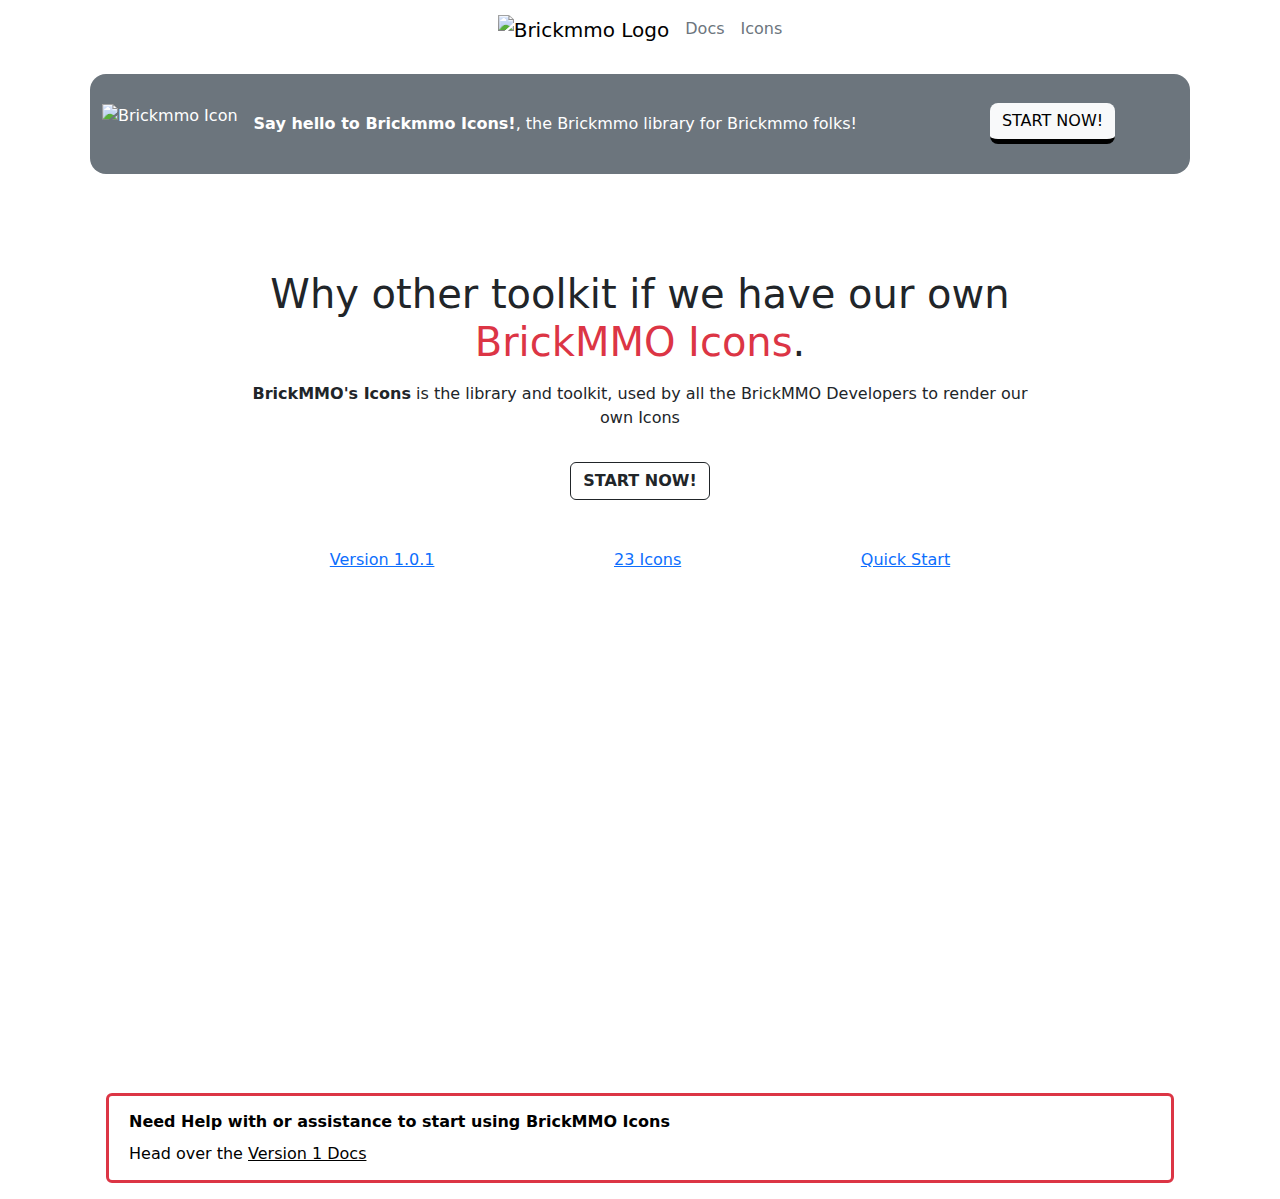
==== index.html @ 03ff33da "icons-website" ====
<!DOCTYPE html>
<html lang="en">

<head>
    <meta charset="UTF-8" />
    <meta name="viewport" content="width=device-width, initial-scale=1.0" />
    <title>Welcome | Icons BrickMMO</title>
    <!--CDN link for using Bootstrap -->
    <link href="https://cdn.jsdelivr.net/npm/bootstrap@5.3.3/dist/css/bootstrap.min.css" rel="stylesheet"
        integrity="sha384-QWTKZyjpPEjISv5WaRU9OFeRpok6YctnYmDr5pNlyT2bRjXh0JMhjY6hW+ALEwIH" crossorigin="anonymous">
    <link rel="stylesheet" href="https://cdn.brickmmo.com/fonticons@1.0.0/fonticons.css" />
    <link rel="stylesheet" href="styles.css" />
</head>

<body>
    <!-- TOP NAVIGATION -->
    <nav class="navbar navbar-expand-lg navbar-light">
        <div class="container d-flex justify-content-center">
            <a class="navbar-brand" href="index.html">
                <img src="https://cdn.brickmmo.com/images@1.0.0/brickmmo-logo-coloured-horizontal.png"
                    alt="Brickmmo Logo" style="height: 35px" />
            </a>
            <div class="d-flex align-items-center gap-3">
                <a class="mr-1 text-secondary link-underline link-underline-opacity-0" href="docs.html">Docs</a>
                <a class="ml-1 text-secondary link-underline link-underline-opacity-0" href="icons.html">Icons</a>
            </div>
        </div>
    </nav>


    <!-- CONTENT -->
    <main class="mt-3 background-image">
        <!-- BANNER  -->
        <div class="bg-white" style="margin: 0 1rem;">
            <div class="row bg-secondary text-white rounded-4 align-items-center" style="min-height: 100px; max-width: 1100px; margin: 0 auto;">
                <div class="col-lg-9 d-flex align-items-center">
                    <img src="https://branding.brickmmo.com/png/BrickMMO_Logo_Coloured.png" alt="Brickmmo Icon" class="me-3"
                        style="height: 40px; width: auto;" />
                    <p class="mb-0">
                        <strong>Say hello to Brickmmo Icons!</strong>, the Brickmmo library for Brickmmo folks!
                    </p>
                </div>
                <div class="col-lg-3 text-center text-lg-right">
                    <a href="icons.html"
                        class="btn btn-light rounded-3 border border-black border-start-0 border-top-0 border-end-0 border-5">
                        <i class="fa-solid fa-clock text-dark"></i> START NOW!
                    </a>
                </div>
            </div>
        </div>

        <!-- SECTION WHY OTHER TOOLS -->
        <div class="py-5 bg-white" style="max-width: 800px; margin: 0 auto;">
            <div class="text-center">
                <h1 class="font-weight-bold pt-5">
                    Why other toolkit if we have our own
                    <br>
                    <span class="text-danger" id="brickmmo-icon">BrickMMO Icons</span>.
                </h1>
                <p class="mt-3">
                    <strong>BrickMMO's Icons</strong> is the library and toolkit, used by
                    all the BrickMMO Developers to render our own Icons
                </p>
                <a href="icons.html" class="btn btn-outline-dark mt-3 fw-bold">
                    <i class="fa-solid fa-clock text-danger"></i> START NOW!
                </a>
            </div>

            <!-- VERSIONS  -->
            <div class="d-flex justify-content-around mt-5">
                <a href="docs.html">Version 1.0.1</a>
                <a href="icons.html">23 Icons</a>
                <a href="docs/setup.html">Quick Start</a>
            </div>

            <!-- VIDEO -->
            <!-- <div class="pt-5" style="max-width: 800px; width: 85%; margin: 0 auto;">
                <iframe class="rounded-5" src="https://www.youtube.com/embed/olITPOM28t0?autoplay=1&mute=1" frameborder="0" webkitallowfullscreen="" mozallowfullscreen="" allowfullscreen="" style="width: 100%; height: 400px;"></iframe>
            </div> -->
            <div class="text-center m-2">
                <div class="ratio ratio-16x9">
                    <iframe class="rounded-5" src="https://www.youtube.com/embed/olITPOM28t0?autoplay=1&mute=1&vq=hd1080" title="BRC BIO2024 Conference Experience" frameborder="0" allow="accelerometer; autoplay; clipboard-write; encrypted-media; gyroscope; picture-in-picture; web-share" referrerpolicy="strict-origin-when-cross-origin" allowfullscreen></iframe>
                </div>
            </div>         
                
        </div>

        <!-- ASSITANCE BANNER -->
        <div class="bg-white" style="width: 100%; max-width: 1100px; margin: 0 auto; padding: 1rem;">
            <div class="d-flex justify-content-center">
                <a href="#" class="btn btn-outline-danger text-start flex-fill border border-3 border-danger">
                    <p class="text-black fw-bold" style="margin: 0.5rem;">Need Help with or assistance to start using BrickMMO Icons</p>
                    <p class="text-black" style="margin: 0.5rem;">Head over the <span class="text-decoration-underline">Version 1 Docs</span></p>
                </a>
            </div>
        </div>
    </main>

    <!-- fontawesone -->
    <script src="https://kit.fontawesome.com/a74f41de6e.js" crossorigin="anonymous"></script>
    <!-- Link for Bootstrap javascript functionalities -->
    <script src="https://cdn.jsdelivr.net/npm/bootstrap@5.3.3/dist/js/bootstrap.bundle.min.js"
        integrity="sha384-YvpcrYf0tY3lHB60NNkmXc5s9fDVZLESaAA55NDzOxhy9GkcIdslK1eN7N6jIeHz"
        crossorigin="anonymous"></script>

    <script>
        let i = 0;
        function changeText() {
            const brickmmoIcon = document.getElementById("brickmmo-icon");
            const icons = ["BrickOverflow", "Bricksum", "Brix", "Colours", "Conversions", "Crypto", "Events", "Flow", "GPS", "Navigation", "Parts", "Pick a Brick", "Pixelate", "PlaceKit", "Power Grid", "QR Codes", "Roadview", "Stores", "Timeline", "Timesheets", "Tracks", "Train", "VideoKit"];

            if (i >= icons.length) {
                i = 0;
            }
            console.log(icons[i]);

            brickmmoIcon.innerText = icons[i];
            i++;
        }

        setInterval(changeText, 1500);
    </script>
</body>

</html>
---- styles.css ----
.background-image {
    background-image: url('https://img.fortawesome.com/1ce05b4b/hero-icon-bg.svg'); /* Reemplaza con la URL de tu imagen de fondo */
    background-size: cover;
    background-position: center;
    background-repeat: repeat;
}

/* ----- BM CLASSES SIZE ------ */

.bm-2xs{
    font-size: .625em;
}

.bm-xs{
    font-size: .75em;
}

.bm-sm{
    font-size: .875em;
}

.bm-lg{
    font-size: 1.25em;
}

.bm-xl{
    font-size: 1.5em;
}

.bm-2xl{
    font-size: 2em;
}

/* BM CLASSES ROTATE */

.bm-rotate-90{
    transform: rotate(90deg);
}

.bm-rotate-180{
    transform: rotate(180deg);
}

.bm-rotate-270{
    transform: rotate(270deg);
}

.text-orange {
  color: #ff5b00 !important;
}
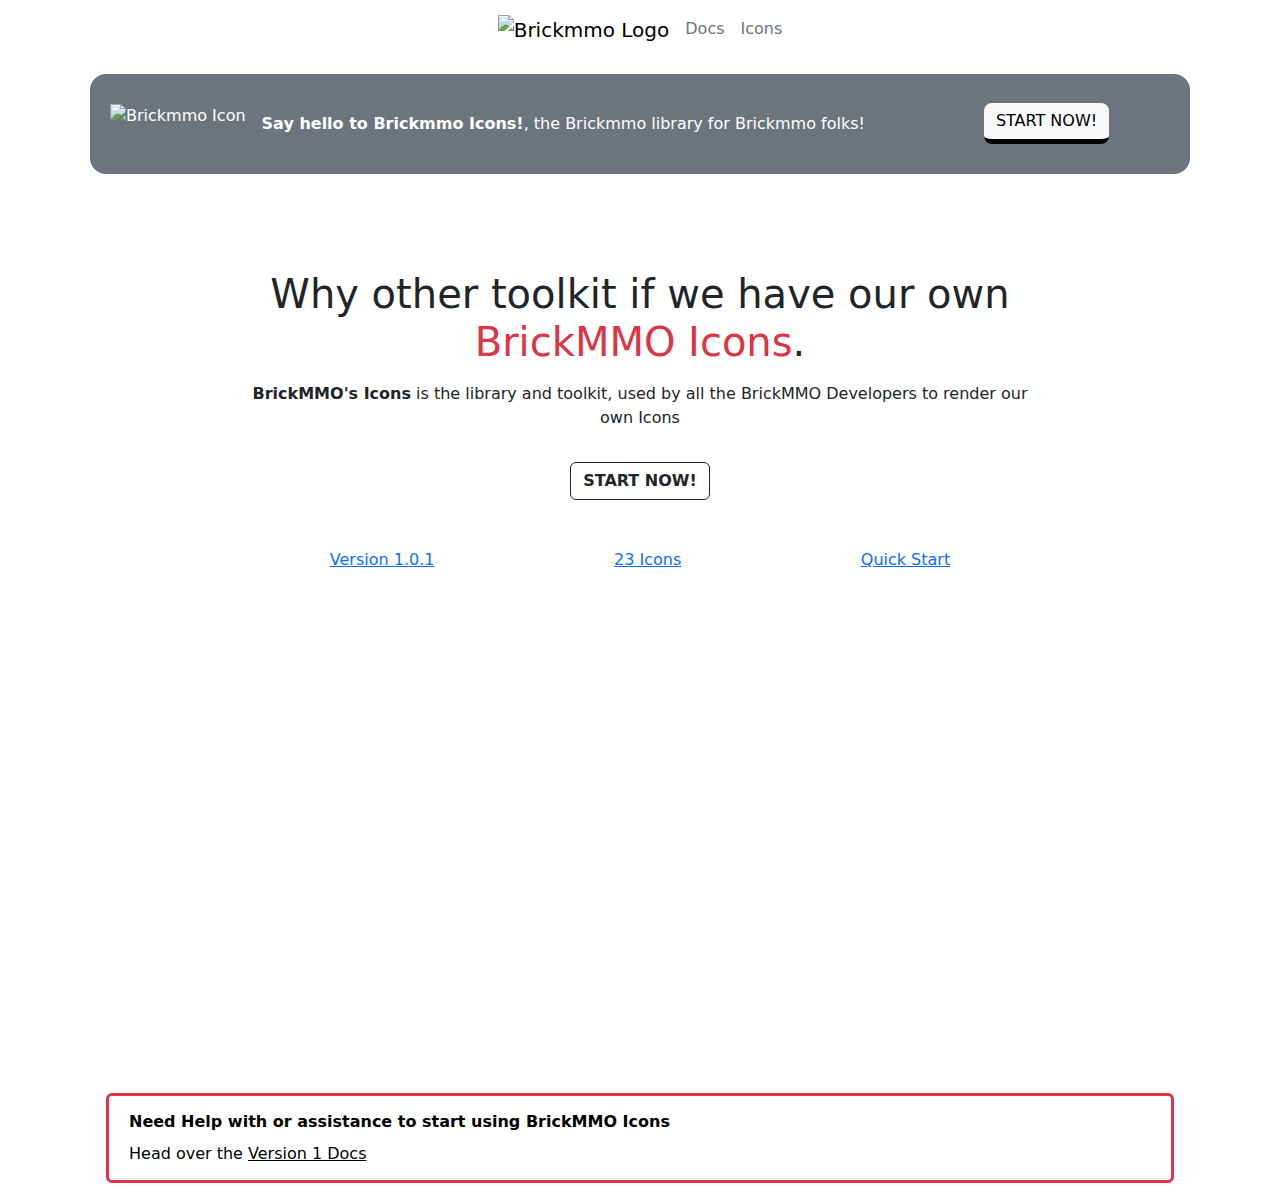
==== commit 7f617ea3: "modify padding banner" ====
--- a/index.html
+++ b/index.html
@@ -31,11 +31,11 @@
     <!-- CONTENT -->
     <main class="mt-3 background-image">
         <!-- BANNER  -->
-        <div class="bg-white" style="margin: 0 1rem;">
-            <div class="row bg-secondary text-white rounded-4 align-items-center" style="min-height: 100px; max-width: 1100px; margin: 0 auto;">
+        <div style="margin: 0 1rem;">
+            <div class="row bg-secondary text-white rounded-4 align-items-center p-2" style="min-height: 100px; max-width: 1100px; margin: 0 auto;">
                 <div class="col-lg-9 d-flex align-items-center">
-                    <img src="https://branding.brickmmo.com/png/BrickMMO_Logo_Coloured.png" alt="Brickmmo Icon" class="me-3"
-                        style="height: 40px; width: auto;" />
+                    <img src="https://branding.brickmmo.com/png/BrickMMO_Logo_Coloured.png" alt="Brickmmo Icon" 
+                        class="me-3" style="height: 40px; width: auto;" />
                     <p class="mb-0">
                         <strong>Say hello to Brickmmo Icons!</strong>, the Brickmmo library for Brickmmo folks!
                     </p>
@@ -86,7 +86,7 @@
         </div>
 
         <!-- ASSITANCE BANNER -->
-        <div class="bg-white" style="width: 100%; max-width: 1100px; margin: 0 auto; padding: 1rem;">
+        <div class="bg-white bg-opacity-75" style="width: 100%; max-width: 1100px; margin: 0 auto; padding: 1rem;">
             <div class="d-flex justify-content-center">
                 <a href="#" class="btn btn-outline-danger text-start flex-fill border border-3 border-danger">
                     <p class="text-black fw-bold" style="margin: 0.5rem;">Need Help with or assistance to start using BrickMMO Icons</p>
--- a/styles.css
+++ b/styles.css
@@ -1,8 +1,7 @@
 .background-image {
-    background-image: url('https://img.fortawesome.com/1ce05b4b/hero-icon-bg.svg'); /* Reemplaza con la URL de tu imagen de fondo */
-    background-size: cover;
-    background-position: center;
-    background-repeat: repeat;
+    /* background-image: url('https://img.fortawesome.com/1ce05b4b/hero-icon-bg.svg'); */
+    background-image: url('images/background.png');
+    
 }
 
 /* ----- BM CLASSES SIZE ------ */
@@ -46,5 +45,13 @@
 }
 
 .text-orange {
-  color: #ff5b00 !important;
+    color: #EF5D23 !important;
 }
+
+.bg-orange {
+    background-color: #EF5D23 !important;
+}
+
+.custom-tooltip {
+    --bs-tooltip-bg: var(--bs-primary);
+}
